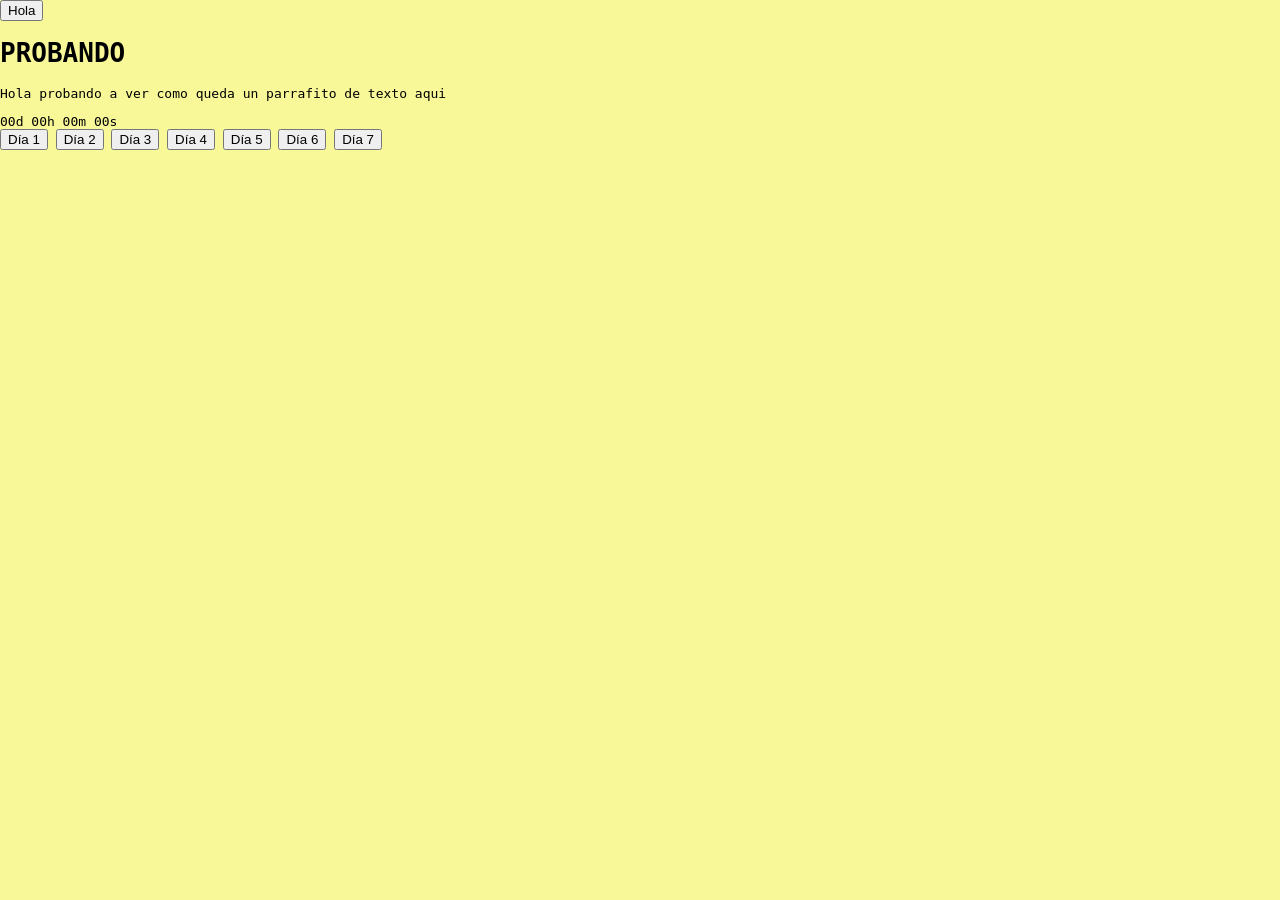
==== index.html @ f8bf9e3a "inicio de pruebas con html css" ====
<!DOCTYPE html>
<html lang="en">
<head>
    <meta charset="UTF-8">
    <meta name="viewport" content="width=device-width, initial-scale=1.0">
    <link rel="stylesheet" href="styles.css" />
    <title>SurpriseSecret</title>
</head>
<body>
    <button class="btn-start">Hola</button>
    <div class="Cont"></div>
    <h1>PROBANDO</h1>
    <p>Hola probando a ver como queda un parrafito de texto aqui</p>
    <div id="Contador">00d 00h 00m 00s</div>
    <div class="grid-dias">
      <button class="dia-btn" id="dia-1">Día 1</button>
      <button class="dia-btn" id="dia-2">Día 2</button>
      <button class="dia-btn" id="dia-3">Día 3</button>
      <button class="dia-btn" id="dia-4">Día 4</button>
      <button class="dia-btn" id="dia-5">Día 5</button>
      <button class="dia-btn" id="dia-6">Día 6</button>
      <button class="dia-btn" id="dia-7">Día 7</button>
    <script src = "main.js"></script>
</body>
</html>
---- styles.css ----
body {
  margin: 0;
  font-family: monospace;
  background-color:#f8f899;
}
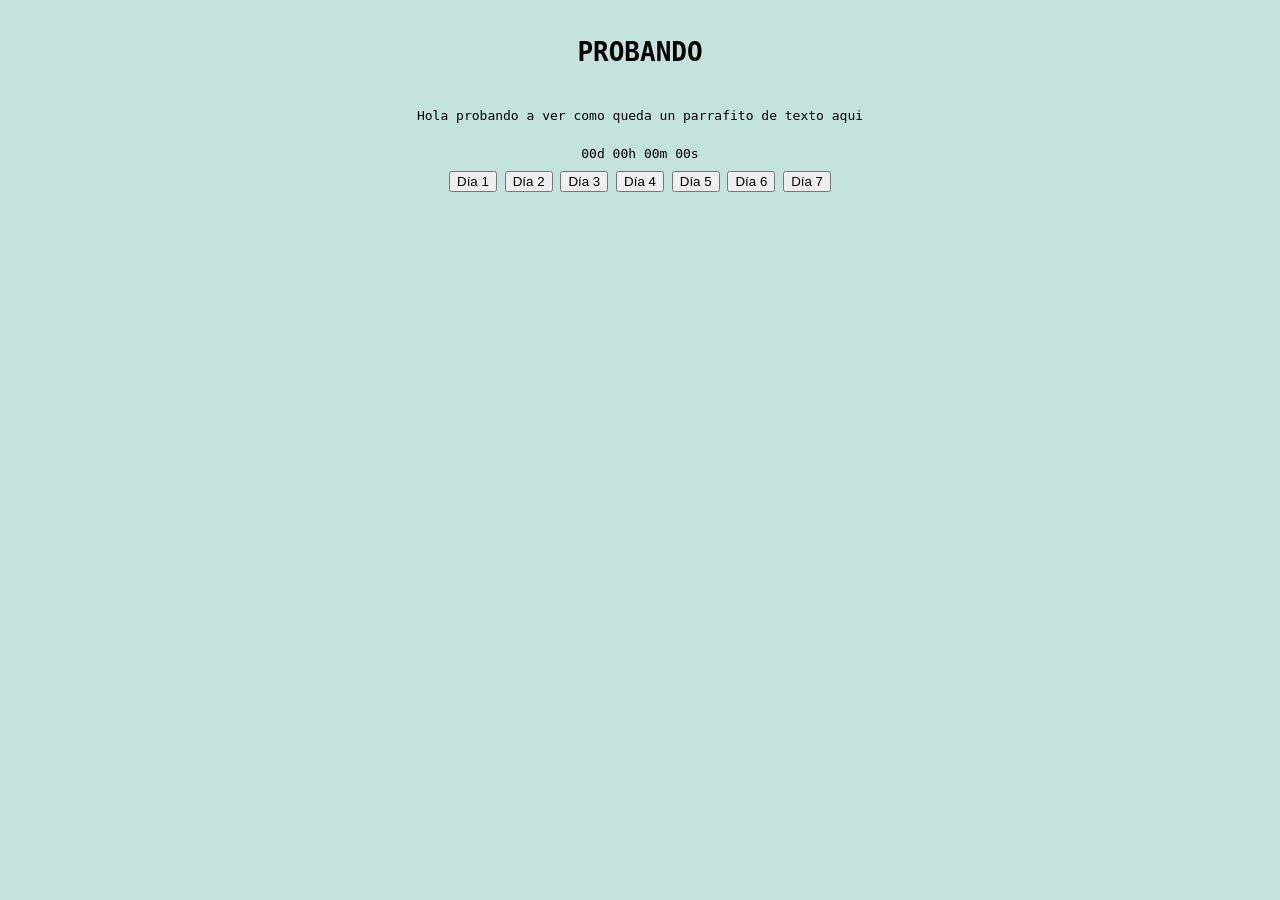
==== commit f6611ad4: "Centramos el div con ayuda mistica" ====
--- a/index.html
+++ b/index.html
@@ -7,11 +7,9 @@
     <title>SurpriseSecret</title>
 </head>
 <body>
-    <button class="btn-start">Hola</button>
-    <div class="Cont"></div>
     <h1>PROBANDO</h1>
     <p>Hola probando a ver como queda un parrafito de texto aqui</p>
-    <div id="Contador">00d 00h 00m 00s</div>
+    <div id="contador">00d 00h 00m 00s</div>
     <div class="grid-dias">
       <button class="dia-btn" id="dia-1">Día 1</button>
       <button class="dia-btn" id="dia-2">Día 2</button>
@@ -20,6 +18,7 @@
       <button class="dia-btn" id="dia-5">Día 5</button>
       <button class="dia-btn" id="dia-6">Día 6</button>
       <button class="dia-btn" id="dia-7">Día 7</button>
+      </div>
     <script src = "main.js"></script>
 </body>
 </html>
--- a/styles.css
+++ b/styles.css
@@ -1,5 +1,16 @@
 body {
-  margin: 0;
-  font-family: monospace;
-  background-color:#f8f899;
+    margin: 0;
+    font-family: monospace;
+    background-color: #C3E3DC;
+    display: flex;
+    flex-direction: column; 
+    align-items: center;   
+    
+   padding: 20px;
+   gap: 10px;
+   
+}
+
+p {
+    text-align: center;
 }
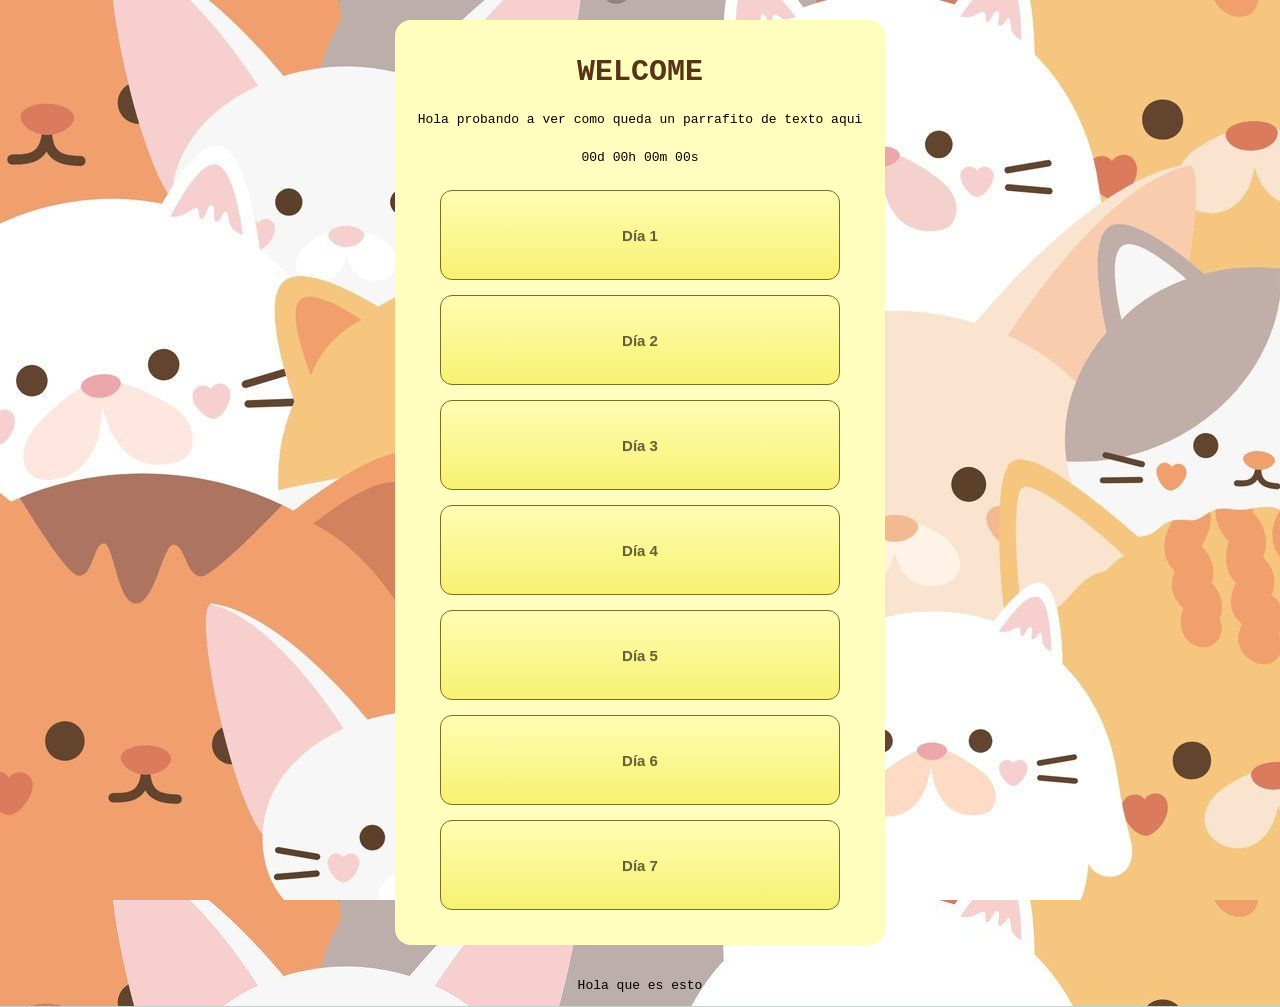
==== commit 85daf3d2: "Avances fondo y botones" ====
--- a/index.html
+++ b/index.html
@@ -7,10 +7,11 @@
     <title>SurpriseSecret</title>
 </head>
 <body>
-    <h1>PROBANDO</h1>
+    <div class = "rect-central">
+    <h1>WELCOME</h1>
     <p>Hola probando a ver como queda un parrafito de texto aqui</p>
     <div id="contador">00d 00h 00m 00s</div>
-    <div class="grid-dias">
+    <div class="dias">
       <button class="dia-btn" id="dia-1">Día 1</button>
       <button class="dia-btn" id="dia-2">Día 2</button>
       <button class="dia-btn" id="dia-3">Día 3</button>
@@ -19,6 +20,12 @@
       <button class="dia-btn" id="dia-6">Día 6</button>
       <button class="dia-btn" id="dia-7">Día 7</button>
       </div>
+     </div>
     <script src = "main.js"></script>
 </body>
+<footer>
+    <p> Hola que es esto
+    </p>
+</footer>
+
 </html>
--- a/styles.css
+++ b/styles.css
@@ -1,16 +1,78 @@
 body {
     margin: 0;
     font-family: monospace;
-    background-color: #C3E3DC;
+    background: url(./imgs/fondogatines.jpg);
+    background-color: #C2D3CD;
     display: flex;
     flex-direction: column; 
     align-items: center;   
     
-   padding: 20px;
-   gap: 10px;
    
+   
+}
+
+.rect-central{
+    margin : 20px;
+    background-color:#FFFEBF;
+    width: 90%;                
+    max-width: 450px;
+    display: flex;
+    flex-direction: column; 
+    align-items: center;
+    padding: 20px;
+    gap: 10px;
+    border-radius: 16px;      
+    
+
+ 
+}
+
+h1 {
+    margin: 0;  
+    margin-top: 15px;          
+      
+    text-align: center;
+    font-size: 30px;
+    color: #573317;
+
 }
 
 p {
     text-align: center;
-}+}
+
+.dias{
+    display: flex;
+    flex-direction: column; 
+    align-items: center;
+    padding: 15px;
+    gap: 15px;
+
+}
+.dia-btn {
+    background:linear-gradient(to bottom, #FFFCB0 5%, #F7F272 100%);
+    background-color:#FFFA9C;
+    border-radius:12px;
+    border:1px solid #7A6F21;
+    display:inline-block;
+    cursor:pointer;
+    color:#636042;
+    font-family:Arial;
+    font-size:15px;
+    font-weight:bold;
+    padding:6px 24px;
+    text-decoration:none;
+    text-shadow:0px 1px 0px #ffee66;
+    width: 400px;
+    height: 90px;
+}
+.dia-btn:hover {
+    background:linear-gradient(to bottom, #ffab23 5%, #ffec64 100%);
+    background-color:#ffffff;
+}
+
+.dia-btn:active {
+    position:relative;
+    top:2px;
+}
+
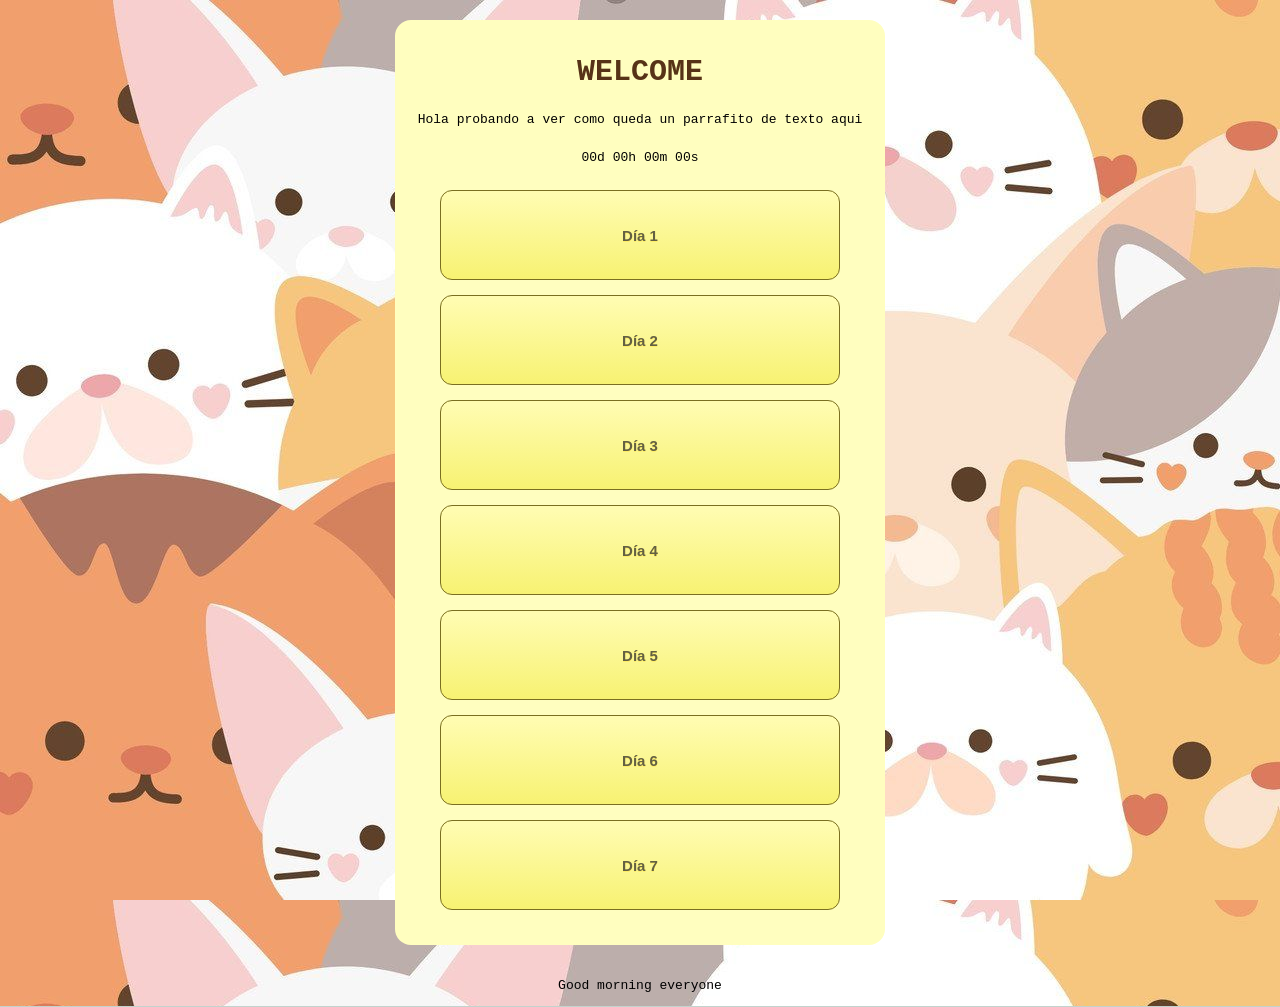
==== commit 74bacab4: "Cambios arreglo imagen" ====
--- a/index.html
+++ b/index.html
@@ -1,31 +1,38 @@
 <!DOCTYPE html>
 <html lang="en">
+
 <head>
     <meta charset="UTF-8">
     <meta name="viewport" content="width=device-width, initial-scale=1.0">
     <link rel="stylesheet" href="styles.css" />
     <title>SurpriseSecret</title>
 </head>
+
 <body>
-    <div class = "rect-central">
-    <h1>WELCOME</h1>
-    <p>Hola probando a ver como queda un parrafito de texto aqui</p>
-    <div id="contador">00d 00h 00m 00s</div>
-    <div class="dias">
-      <button class="dia-btn" id="dia-1">Día 1</button>
-      <button class="dia-btn" id="dia-2">Día 2</button>
-      <button class="dia-btn" id="dia-3">Día 3</button>
-      <button class="dia-btn" id="dia-4">Día 4</button>
-      <button class="dia-btn" id="dia-5">Día 5</button>
-      <button class="dia-btn" id="dia-6">Día 6</button>
-      <button class="dia-btn" id="dia-7">Día 7</button>
-      </div>
-     </div>
-    <script src = "main.js"></script>
+    <div class="rect-central">
+        <h1 id="titulo">WELCOME</h1>
+        <p>Hola probando a ver como queda un parrafito de texto aqui</p>
+        <div id="contador">00d 00h 00m 00s</div>
+        <div class="dias">
+            <button class="dia-btn" id="dia-1">Día 1</button>
+            <button class="dia-btn" id="dia-2">Día 2</button>
+            <button class="dia-btn" id="dia-3">Día 3</button>
+            <button class="dia-btn" id="dia-4">Día 4</button>
+            <button class="dia-btn" id="dia-5">Día 5</button>
+            <button class="dia-btn" id="dia-6">Día 6</button>
+            <button class="dia-btn" id="dia-7">Día 7</button>
+        </div>
+        <div id="fondo-negro" class="fondo-negro2">
+            <div class="cuadro-dibujo">
+                <button id="btn-cerrar">&times;</button>
+                <div id="dibujo"></div>
+            </div>
+        </div>
+    </div>
+    <script src="main.js"></script>
 </body>
 <footer>
-    <p> Hola que es esto
-    </p>
+    <p> Good morning everyone </p>
 </footer>
 
 </html>
--- a/styles.css
+++ b/styles.css
@@ -4,75 +4,123 @@
     background: url(./imgs/fondogatines.jpg);
     background-color: #C2D3CD;
     display: flex;
-    flex-direction: column; 
-    align-items: center;   
-    
-   
-   
+    flex-direction: column;
+    align-items: center;
+
 }
 
-.rect-central{
-    margin : 20px;
-    background-color:#FFFEBF;
-    width: 90%;                
+.rect-central {
+    margin: 20px;
+    background-color: #FFFEBF;
+    width: 90%;
     max-width: 450px;
     display: flex;
-    flex-direction: column; 
+    flex-direction: column;
     align-items: center;
     padding: 20px;
     gap: 10px;
-    border-radius: 16px;      
-    
-
- 
+    border-radius: 16px;
 }
 
-h1 {
-    margin: 0;  
-    margin-top: 15px;          
-      
+.cuadro-dibujo {
+    background-color: #e6e6ff;
+    padding: 25px;
+    border-radius: 5px;
+    width: 100%;
+    max-width: 500px;
+    box-sizing: border-box;
+    text-align: center;
+    position: relative;
+}
+
+#btn-cerrar {
+    background: linear-gradient(to bottom, #FFFCB0 5%, #F7F272 100%);
+    background-color: #FFFA9C;
+    border-radius: 6px;
+    border: 1px solid #7A6F21;
+    display: inline-block;
+    position: absolute;
+    top: 10px;
+    right: 15px;
+
+
+    font-size: 24px;
+
+    color: #002266;
+}
+
+#dibujo img {
+    width: 300px;
+    height: 260px;
+    object-fit: cover;
+    border-radius: 12px;
+    display: block;
+    margin: 10px auto;
+}
+
+.fondo-negro2 {
+    display: none !important;
+}
+
+#fondo-negro {
+    position: fixed;
+    top: 0;
+    left: 0;
+    width: 100vw;
+    height: 100vh;
+    background-color: rgba(0, 0, 0, 0.6);
+    display: flex;
+    justify-content: center;
+    align-items: center;
+    z-index: 1000;
+}
+
+#titulo {
+    margin: 0;
+    margin-top: 15px;
+
     text-align: center;
     font-size: 30px;
     color: #573317;
-
 }
 
 p {
     text-align: center;
 }
 
-.dias{
+.dias {
     display: flex;
-    flex-direction: column; 
+    flex-direction: column;
     align-items: center;
     padding: 15px;
     gap: 15px;
 
 }
+
 .dia-btn {
-    background:linear-gradient(to bottom, #FFFCB0 5%, #F7F272 100%);
-    background-color:#FFFA9C;
-    border-radius:12px;
-    border:1px solid #7A6F21;
-    display:inline-block;
-    cursor:pointer;
-    color:#636042;
-    font-family:Arial;
-    font-size:15px;
-    font-weight:bold;
-    padding:6px 24px;
-    text-decoration:none;
-    text-shadow:0px 1px 0px #ffee66;
+    background: linear-gradient(to bottom, #FFFCB0 5%, #F7F272 100%);
+    background-color: #FFFA9C;
+    border-radius: 12px;
+    border: 1px solid #7A6F21;
+    display: inline-block;
+    cursor: pointer;
+    color: #636042;
+    font-family: Arial;
+    font-size: 15px;
+    font-weight: bold;
+    padding: 6px 24px;
+    text-decoration: none;
+    text-shadow: 0px 1px 0px #ffee66;
     width: 400px;
     height: 90px;
 }
+
 .dia-btn:hover {
-    background:linear-gradient(to bottom, #ffab23 5%, #ffec64 100%);
-    background-color:#ffffff;
+    background: linear-gradient(to bottom, #ffab23 5%, #ffec64 100%);
+    background-color: #ffffff;
 }
 
 .dia-btn:active {
-    position:relative;
-    top:2px;
-}
-
+    position: relative;
+    top: 2px;
+}
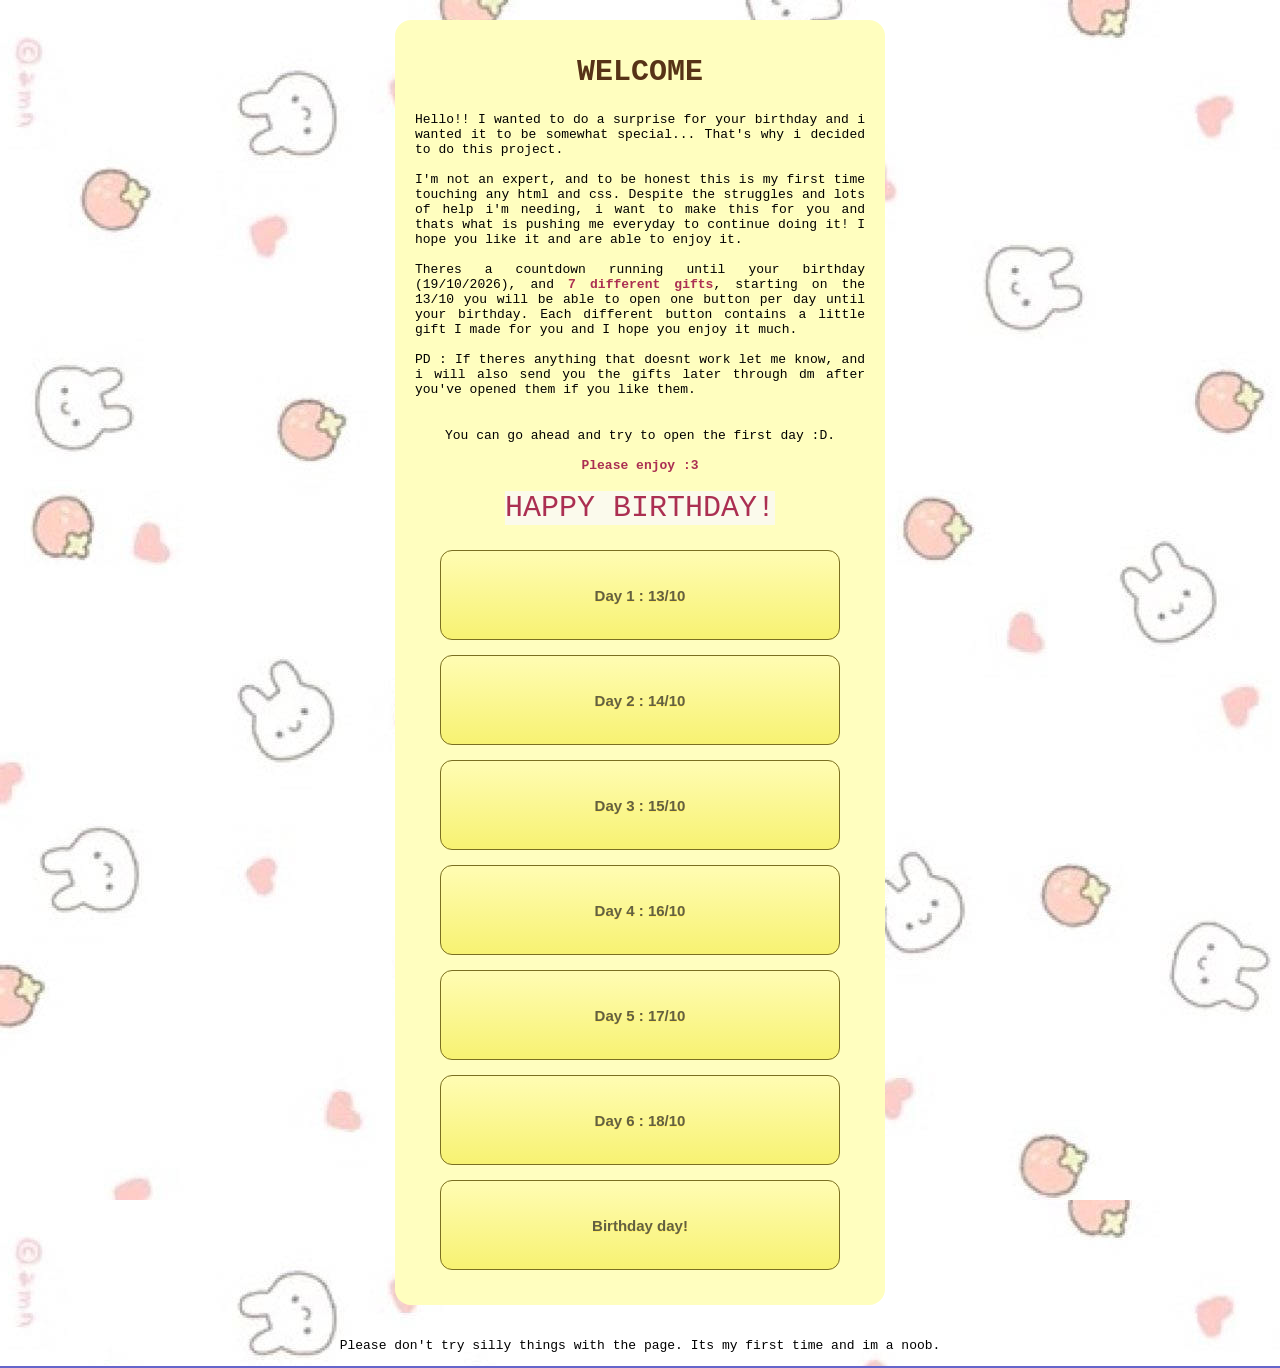
==== commit 22863cd5: "tERMINADO CREO" ====
--- a/index.html
+++ b/index.html
@@ -4,23 +4,43 @@
 <head>
     <meta charset="UTF-8">
     <meta name="viewport" content="width=device-width, initial-scale=1.0">
-    <link rel="stylesheet" href="styles.css" />
+    <link rel="stylesheet" href="./src/styles.css" />
     <title>SurpriseSecret</title>
 </head>
 
 <body>
     <div class="rect-central">
         <h1 id="titulo">WELCOME</h1>
-        <p>Hola probando a ver como queda un parrafito de texto aqui</p>
+        <p id="parrafada">
+            Hello!! I wanted to do a surprise for your birthday and i wanted it to be somewhat special... 
+            That's why i decided to do this project. <br>
+            <br>
+            I'm not an expert, and to be honest this is my first time touching any html and css. 
+            Despite the struggles and lots of help i'm needing, i want to make this for you and thats
+            what is pushing me everyday to continue doing it! I hope you like it and are able to enjoy it.<br>
+            <br>
+            Theres a countdown running until your birthday (19/10/2026), and <span style="color:rgb(171, 47, 82); font-weight: bold">7 different gifts</span>,
+            starting on the 13/10 you will be able to open one button per day until your birthday.
+            Each different button contains a little gift I made for you and I hope you enjoy it much.<br>
+            <br>
+            PD : If theres anything that doesnt work let me know, and i will also send you the gifts 
+            later through dm after you've opened them if you like them.<br>
+        </p>
+        <p id = "instrucciones">
+             You can go ahead and try to open the first day :D.<br>
+            <br>
+            <span style="color:rgb(171, 47, 82); font-weight: bold"> Please enjoy :3 </span><br>
+        </p>
+           
         <div id="contador">00d 00h 00m 00s</div>
         <div class="dias">
-            <button class="dia-btn" id="dia-1">Día 1</button>
-            <button class="dia-btn" id="dia-2">Día 2</button>
-            <button class="dia-btn" id="dia-3">Día 3</button>
-            <button class="dia-btn" id="dia-4">Día 4</button>
-            <button class="dia-btn" id="dia-5">Día 5</button>
-            <button class="dia-btn" id="dia-6">Día 6</button>
-            <button class="dia-btn" id="dia-7">Día 7</button>
+            <button class="dia-btn" id="dia-1" data-fecha="2026-10-13T00:00:00">Day 1 : 13/10</button>
+            <button class="dia-btn" id="dia-2" data-fecha="2026-10-14T00:00:00">Day 2 : 14/10</button>
+            <button class="dia-btn" id="dia-3" data-fecha="2026-10-15T00:00:00">Day 3 : 15/10</button>
+            <button class="dia-btn" id="dia-4" data-fecha="2026-10-16T00:00:00">Day 4 : 16/10</button>
+            <button class="dia-btn" id="dia-5" data-fecha="2026-10-17T00:00:00">Day 5 : 17/10</button>
+            <button class="dia-btn" id="dia-6" data-fecha="2026-10-18T00:00:00">Day 6 : 18/10</button>
+            <button class="dia-btn" id="dia-7" data-fecha="2026-10-19T00:00:00">Birthday day!</button>
         </div>
         <div id="fondo-negro" class="fondo-negro2">
             <div class="cuadro-dibujo">
@@ -29,10 +49,10 @@
             </div>
         </div>
     </div>
-    <script src="main.js"></script>
+    <script src="./src/main.js"></script>
 </body>
 <footer>
-    <p> Good morning everyone </p>
+    <p> Please don't try silly things with the page. Its my first time and im a noob.</p>
 </footer>
 
 </html>
--- a/src/styles.css
+++ b/src/styles.css
@@ -0,0 +1,155 @@
+body {
+    margin: 0;
+    font-family: monospace;
+    background: url(../imgs/conejitos.jpg);
+    background-color: rgb(101, 101, 203);
+    display: flex;
+    flex-direction: column;
+    align-items: center;
+
+}
+
+.rect-central {
+    margin: 20px;
+    background-color: #FFFEBF;
+    width: 90%;
+    max-width: 450px;
+    display: flex;
+    flex-direction: column;
+    align-items: center;
+    padding: 20px;
+    gap: 10px;
+    border-radius: 16px;
+}
+
+.cuadro-dibujo {
+    background-color: #e6e6ff;
+    padding: 25px;
+    border-radius: 5px;
+    width: 100%;
+    max-width: 500px;
+    box-sizing: border-box;
+    text-align: center;
+    position: relative;
+}
+
+#btn-cerrar {
+    background: linear-gradient(to bottom, #FFFCB0 5%, #F7F272 100%);
+    background-color: #FFFA9C;
+    border-radius: 6px;
+    border: 1px solid #7A6F21;
+    display: inline-block;
+    position: absolute;
+    top: 10px;
+    right: 15px;
+
+
+    font-size: 24px;
+
+    color: #002266;
+}
+
+#dibujo img {
+    width: 420px;
+    height: 300px;
+    object-fit: cover;
+    border-radius: 12px;
+    display: block;
+    margin: 10px auto;
+}
+
+.fondo-negro2 {
+    display: none !important;
+}
+
+#fondo-negro {
+    position: fixed;
+    top: 0;
+    left: 0;
+    width: 100vw;
+    height: 100vh;
+    background-color: rgba(0, 0, 0, 0.6);
+    display: flex;
+    justify-content: center;
+    align-items: center;
+    z-index: 1000;
+}
+
+#titulo {
+    margin: 0;
+    margin-top: 15px;
+
+    text-align: center;
+    font-size: 30px;
+    color: #573317;
+    /*color:rgb(41, 41, 170)*/
+}
+
+#parrafada{
+    text-align: justify;
+}
+
+#instrucciones{
+    margin-top: 8px;
+    text-align: center;
+    margin-bottom: 8px;
+}
+
+/**
+#contador{
+    background-color: #002266;
+    border-radius: 2px;
+    border:1px solid black;
+    display: inline-block;
+    font-family: Arial;
+    font-size: 15px;
+    width: 200px;
+    height: 45px;
+    padding: 6px 24px;
+}
+**/
+.dias {
+    display: flex;
+    flex-direction: column;
+    align-items: center;
+    padding: 15px;
+    gap: 15px;
+
+}
+
+.dia-btn {
+    background: linear-gradient(to bottom, #FFFCB0 5%, #F7F272 100%);
+    background-color: #FFFA9C;
+    border-radius: 12px;
+    border: 1px solid #7A6F21;
+    display: inline-block;
+    cursor: pointer;
+    color: #636042;
+    font-family: Arial;
+    font-size: 15px;
+    font-weight: bold;
+    padding: 6px 24px;
+    text-decoration: none;
+    text-shadow: 0px 1px 0px #ffee66;
+    width: 400px;
+    height: 90px;
+}
+
+.dia-btn:hover {
+    background: linear-gradient(to bottom, #ffab23 5%, #ffec64 100%);
+    background-color: #ffffff;
+}
+
+.dia-btn:active {
+    position: relative;
+    top: 2px;
+}
+
+#contador {
+    background-color: rgb(251, 250, 236);
+    color: rgb(171, 47, 82);
+    font-style : bold;
+    font-size: 30px;
+
+
+}
